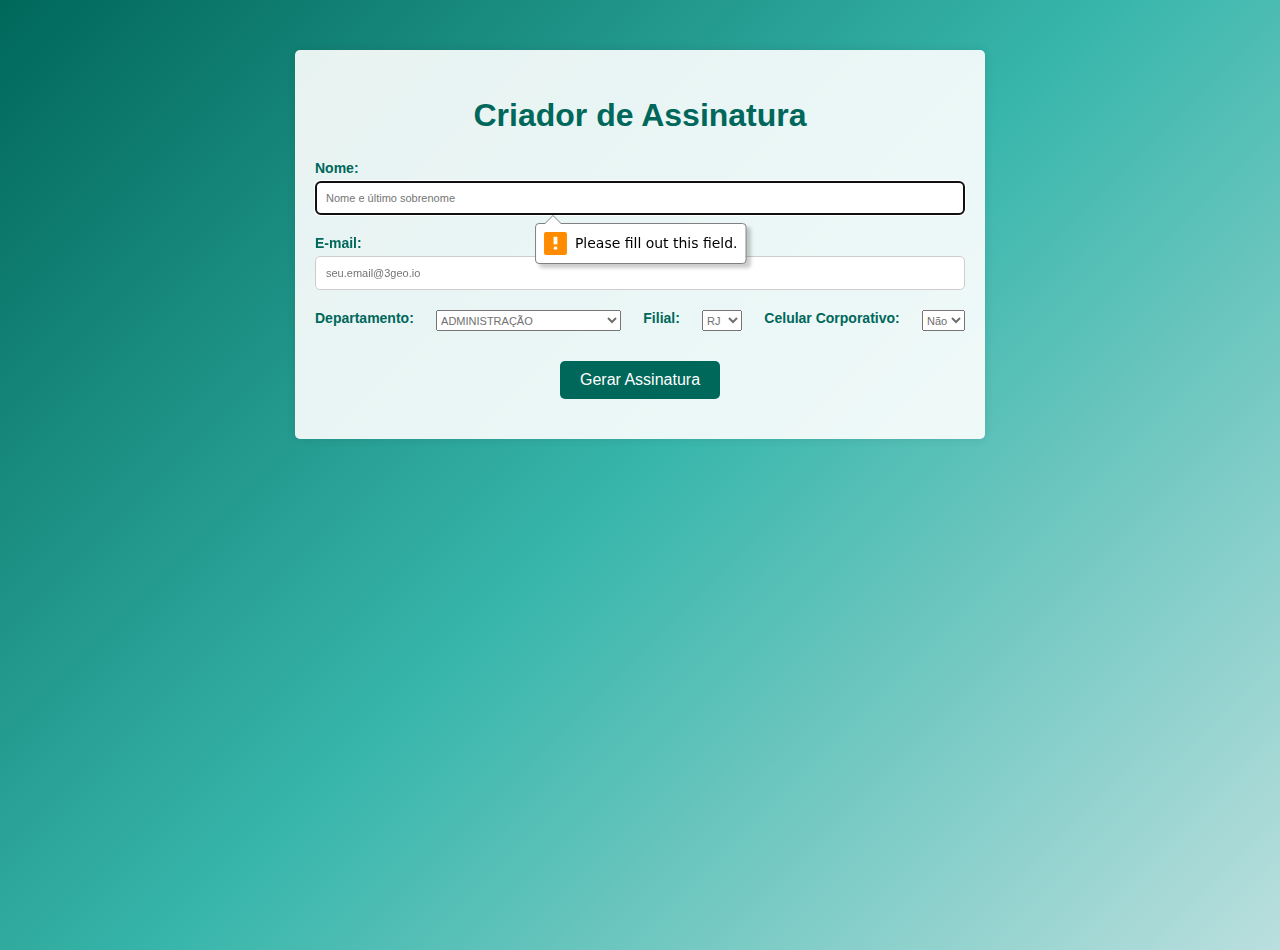
==== index.html @ 055bf9a8 "Add files via upload" ====
<!DOCTYPE html>
<html lang="pt-br">
<head>
    <meta charset="UTF-8">
    <meta name="viewport" content="width=device-width, initial-scale=1.0">
    <title>Criador de Assinatura</title>
    <link rel="stylesheet" href="styles.css">
</head>
<body>
    <div class="container">
        <h2>Criador de Assinatura</h2>
        <form id="signatureForm">
            <label for="name">Nome:</label>
            <input type="text" id="name" name="name" placeholder="Nome e último sobrenome" required>
            <label for="email">E-mail:</label>
            <input type="email" id="email" name="email" placeholder="seu.email@3geo.io" required>

<div class="containerLabel">

    <label for="department">Departamento:</label>
    
    
    <select id="department" name="department">
        <option value="ADMINISTRAÇÃO">ADMINISTRAÇÃO</option>
        <option value="GENTE & CULTURA">GENTE & CULTURA</option>
        <option value="INOVAÇÃO & TECNOLOGIA">INOVAÇÃO & TECNOLOGIA</option>
        <option value="ENGENHARIA & PROJETOS">ENGENHARIA & PROJETOS</option>
        <option value="OPERAÇÕES">OPERAÇÕES</option>
        <option value="SONDAGEM">SONDAGEM</option>
        <option value="AUTOMAÇÃO">AUTOMAÇÃO</option>
        <option value="INSTRUMENTAÇÃO">INSTRUMENTAÇÃO</option>
        <option value="MONITORAMENTO">MONITORAMENTO</option>
        <option value="PLANEJAMENTO">PLANEJAMENTO</option>
        <option value="FINANCEIRO">FINANCEIRO</option>
        <option value="SSMA">SSMA</option>
        <option value="MARKETING & COMUNICAÇÃO">MARKETING & COMUNICAÇÃO</option>
        <option value="COMPRAS & FACILITIES">COMPRAS & FACILITIES</option>
        <option value="CONTÁBIL & FISCAL">CONTÁBIL & FISCAL</option>
        <option value="COMERCIAL">COMERCIAL</option>
        <option value="CEO">COMERCIAL</option>
      
    </select>
    <label for="operation">Filial:</label>
    <select id="operation" name="operation">
        <option value="RJ">RJ</option>
        <option value="SP">SP</option>
        <option value="MG">MG</option>
    </select>
   
       <label for="corporatePhone">Celular Corporativo:</label>    
       <select id="corporatePhone" name="corporatePhone">
        <option value="false">Não</option>
        <option value="true">Sim</option>
        
    </select>
</div>
            <div class="phoneMiddle"> 

                <input type="text" id="corporatePhoneDDD" name="corporatePhoneNumber" placeholder="DDD" style="display: none;">
                <input type="text" id="corporatePhoneNumber" name="corporatePhoneNumber" placeholder="Número" style="display: none;">
                <div id="corporatePhoneCheckbox" style="display: none;">
                    <input type="checkbox" id="hasCorporatePhone" name="hasCorporatePhone">
                    <label for="hasCorporatePhone">WhatsApp?</label>
                </div>
            </div>
                <button class="corporate-button" type="submit">Gerar Assinatura</button>
        </form>
    
        <div id="signatureOutput">
            <!-- Aqui será exibida a assinatura -->
        </div>
        <button id="copyButton" style="display: none;">Copiar Assinatura</button>
        
    </div>

    <script src="script.js"></script>
</body>
</html>
---- styles.css ----
body {
    font-family: Calibri, Arial, sans-serif;
    background: linear-gradient(135deg, #00675B, #38B6AB, #BADFDE);
    height: 100vh;
    margin: 0;
    padding: 0;
    font-size: 14px;
    color: #00675B;
}

.container {
    max-width: 650px;
    margin: 50px auto;
    padding: 20px;
    background-color: rgba(255, 255, 255, 0.9);
    border-radius: 5px;
    box-shadow: 0 0 10px rgba(0, 0, 0, 0.1);
}

h2 {
    text-align: center;
    font-size: 32px;
}

label {
    display: block;
    margin-bottom: 5px;
    font-weight: bolder;
}

input[type="text"],
input[type="email"] {
    width: 100%;
    padding: 10px;
    margin-bottom: 20px;
    border: 1px solid #ccc;
    border-radius: 5px;
    box-sizing: border-box;
}



#signatureOutput {
    margin-top: 20px;
}


#signatureOutput table {
    width: 650px;
    border-collapse: collapse;
}

#signatureOutput table tr:nth-child(2) td {
    border-top: 0.5pt solid #38B6AB; /* Adiciona uma borda preta apenas na linha entre a linha 1 e linha 2 */
}

#signatureOutput table td {
    padding: 10px; /* Adiciona um espaçamento interno */
}

.coluna1 {
    border-color: transparent; /* Remove a cor do border */
}

.name16 {
    font-size: 16pt;
    color: #38B6AB;
}

.toTop {
    vertical-align: bottom !important;
}

td {
    color: #70706f;
}

button {
    display: block; /* Certifica-se de que o botão ocupa toda a largura do contêiner */
    margin: 20px auto; /* Margem superior e inferior de 20px e margem lateral automática para centralizá-lo horizontalmente */
    background-color: #00675B;
    color: #fff;
    padding: 10px 20px;
    border: none;
    border-radius: 5px;
    font-size: 16px;
    cursor: pointer;
    transition: background-color 0.3s ease, transform 0.3s ease;
}

button:hover {
  background-color: #38B6AB;
  transform: scale(1.05);

}
.containerLabel {
    display: flex; /* Altera o layout para flexbox */
    flex-wrap: nowrap; /* Permite que os elementos quebrem para a próxima linha se não couberem em uma linha */
    justify-content: space-between;
}

#name, #email, #department, #operation, #corporatePhone, #corporatePhoneDDD, #corporatePhoneNumber {
    font-size: 11px;
    color: #70706f;
}


.phoneMiddle {
    display: flex; /* Altera o layout para flexbox */
    flex-wrap: wrap; /* Permite que os elementos quebrem para a próxima linha se não couberem em uma linha */
    justify-content: center;
    margin: 10px;
}

#corporatePhoneDDD {
    width: 50px;
    margin-right: 20px;
}

#corporatePhoneNumber {
    width: 150px;
}

#hasCorporatePhone {
    accent-color: #00675B;
}
#corporatePhoneCheckbox {
    margin: 6px 0 0 15px;
    display: flex;
    flex-direction: row;
    flex-wrap: wrap;
    align-content: flex-start
}
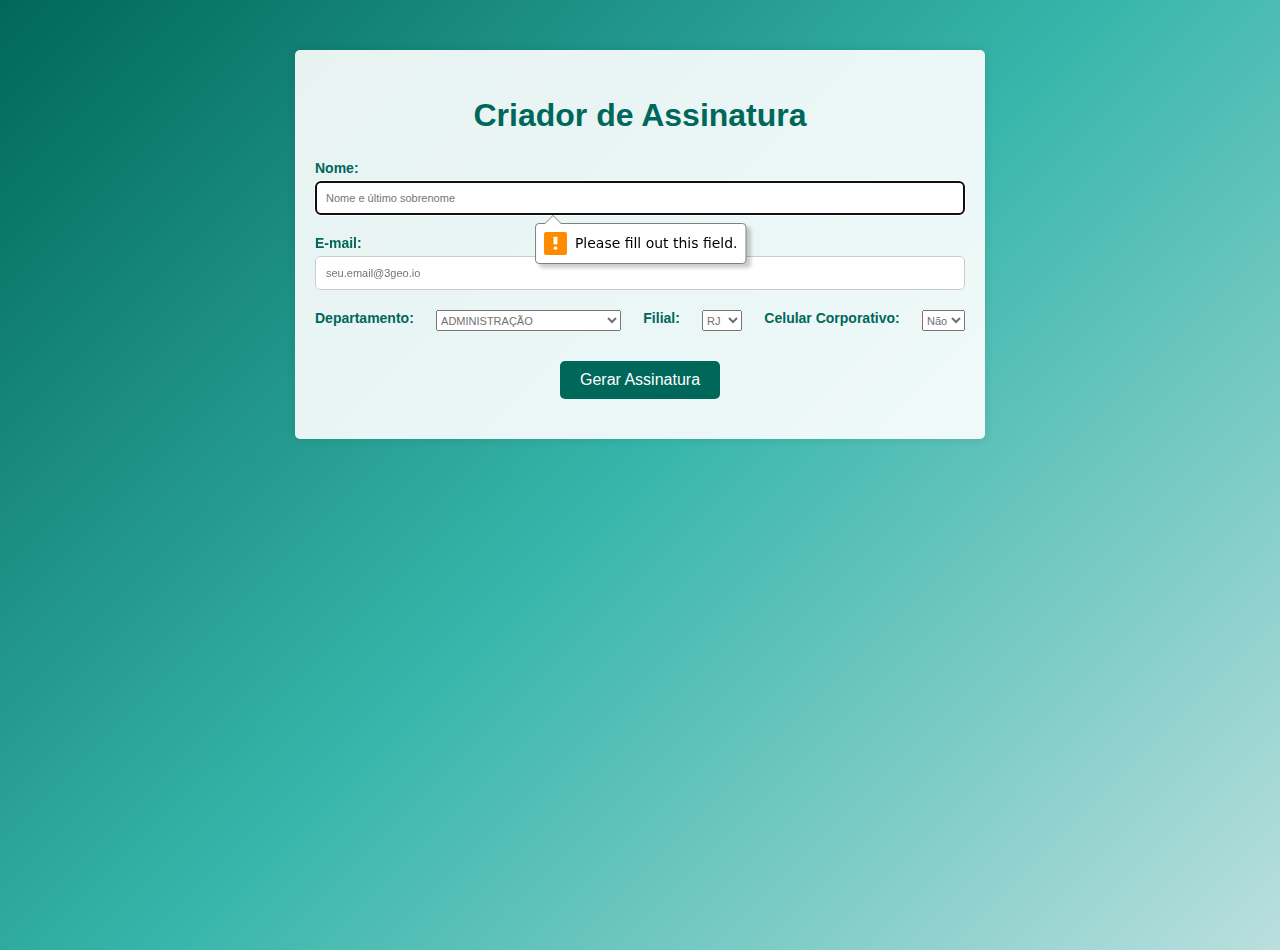
==== commit 33f6fd26: "Update index.html" ====
--- a/index.html
+++ b/index.html
@@ -37,7 +37,7 @@
         <option value="COMPRAS & FACILITIES">COMPRAS & FACILITIES</option>
         <option value="CONTÁBIL & FISCAL">CONTÁBIL & FISCAL</option>
         <option value="COMERCIAL">COMERCIAL</option>
-        <option value="CEO">COMERCIAL</option>
+        <option value="CEO">CEO</option>
       
     </select>
     <label for="operation">Filial:</label>
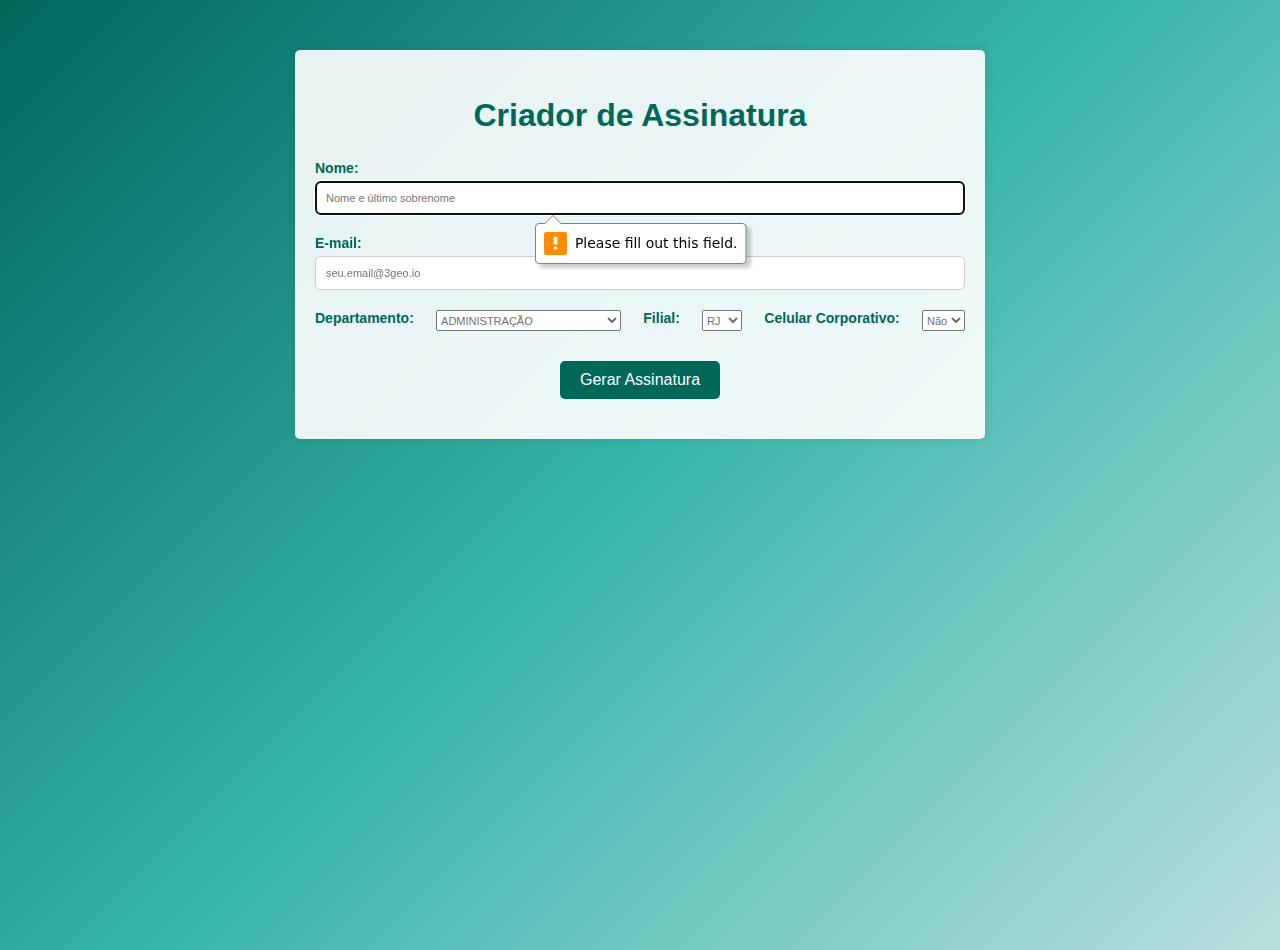
==== commit c6aae248: "Update index.html" ====
--- a/index.html
+++ b/index.html
@@ -31,6 +31,7 @@
         <option value="INSTRUMENTAÇÃO">INSTRUMENTAÇÃO</option>
         <option value="MONITORAMENTO">MONITORAMENTO</option>
         <option value="PLANEJAMENTO">PLANEJAMENTO</option>
+        <option value="PLANEJAMENTO">QUALIDADE</option>
         <option value="FINANCEIRO">FINANCEIRO</option>
         <option value="SSMA">SSMA</option>
         <option value="MARKETING & COMUNICAÇÃO">MARKETING & COMUNICAÇÃO</option>
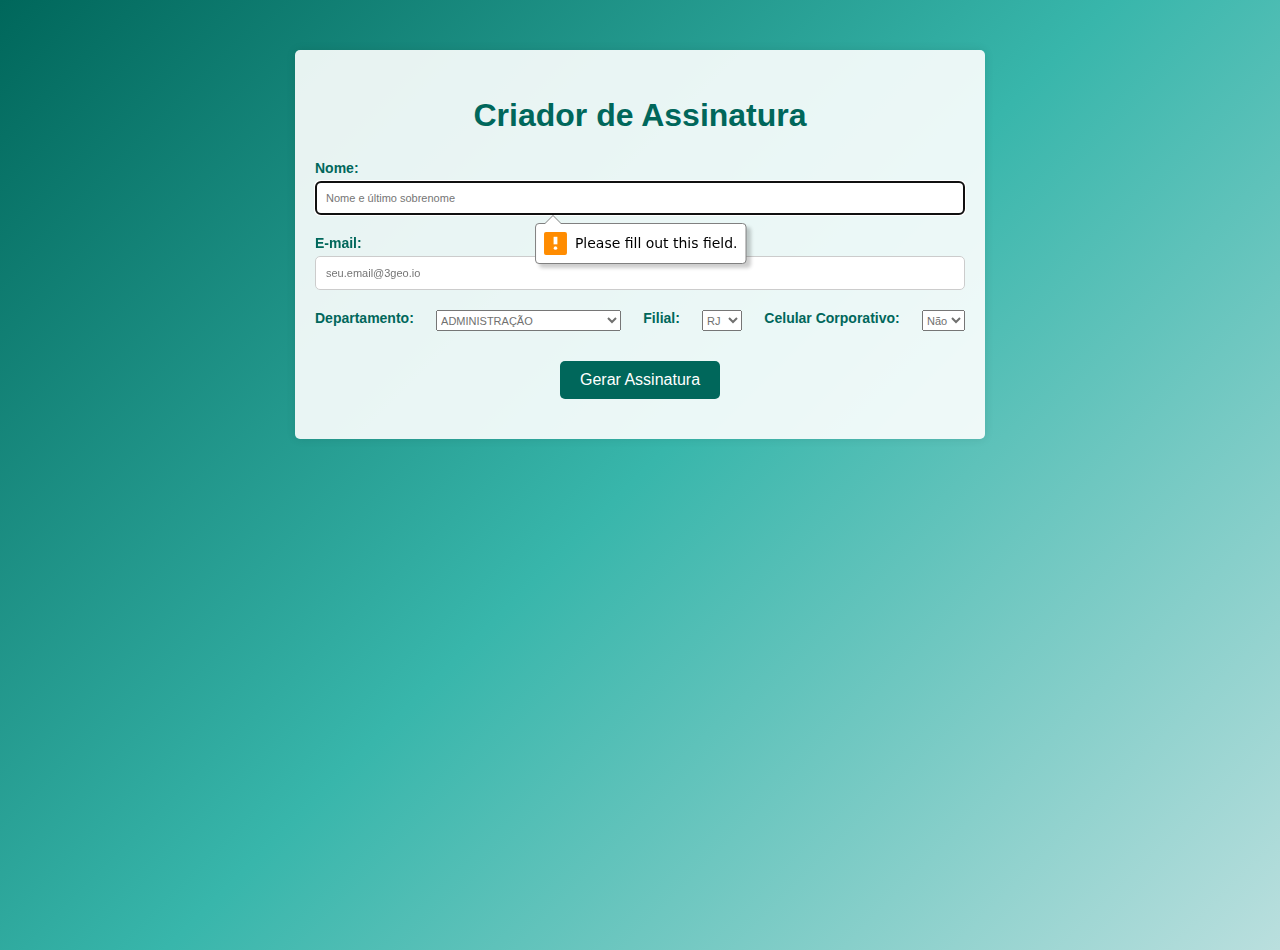
==== commit 88fefa51: "Update index.html" ====
--- a/index.html
+++ b/index.html
@@ -26,7 +26,7 @@
         <option value="INOVAÇÃO & TECNOLOGIA">INOVAÇÃO & TECNOLOGIA</option>
         <option value="ENGENHARIA & PROJETOS">ENGENHARIA & PROJETOS</option>
         <option value="OPERAÇÕES">OPERAÇÕES</option>
-        <option value="SONDAGEM">SONDAGEM</option>
+        <option value="INVESTIGAÇÕES GEOTÉCNICAS">SONDAGEM</option>
         <option value="AUTOMAÇÃO">AUTOMAÇÃO</option>
         <option value="INSTRUMENTAÇÃO">INSTRUMENTAÇÃO</option>
         <option value="MONITORAMENTO">MONITORAMENTO</option>
@@ -38,6 +38,7 @@
         <option value="COMPRAS & FACILITIES">COMPRAS & FACILITIES</option>
         <option value="CONTÁBIL & FISCAL">CONTÁBIL & FISCAL</option>
         <option value="COMERCIAL">COMERCIAL</option>
+        <option value="CTO">CEO</option>
         <option value="CEO">CEO</option>
       
     </select>
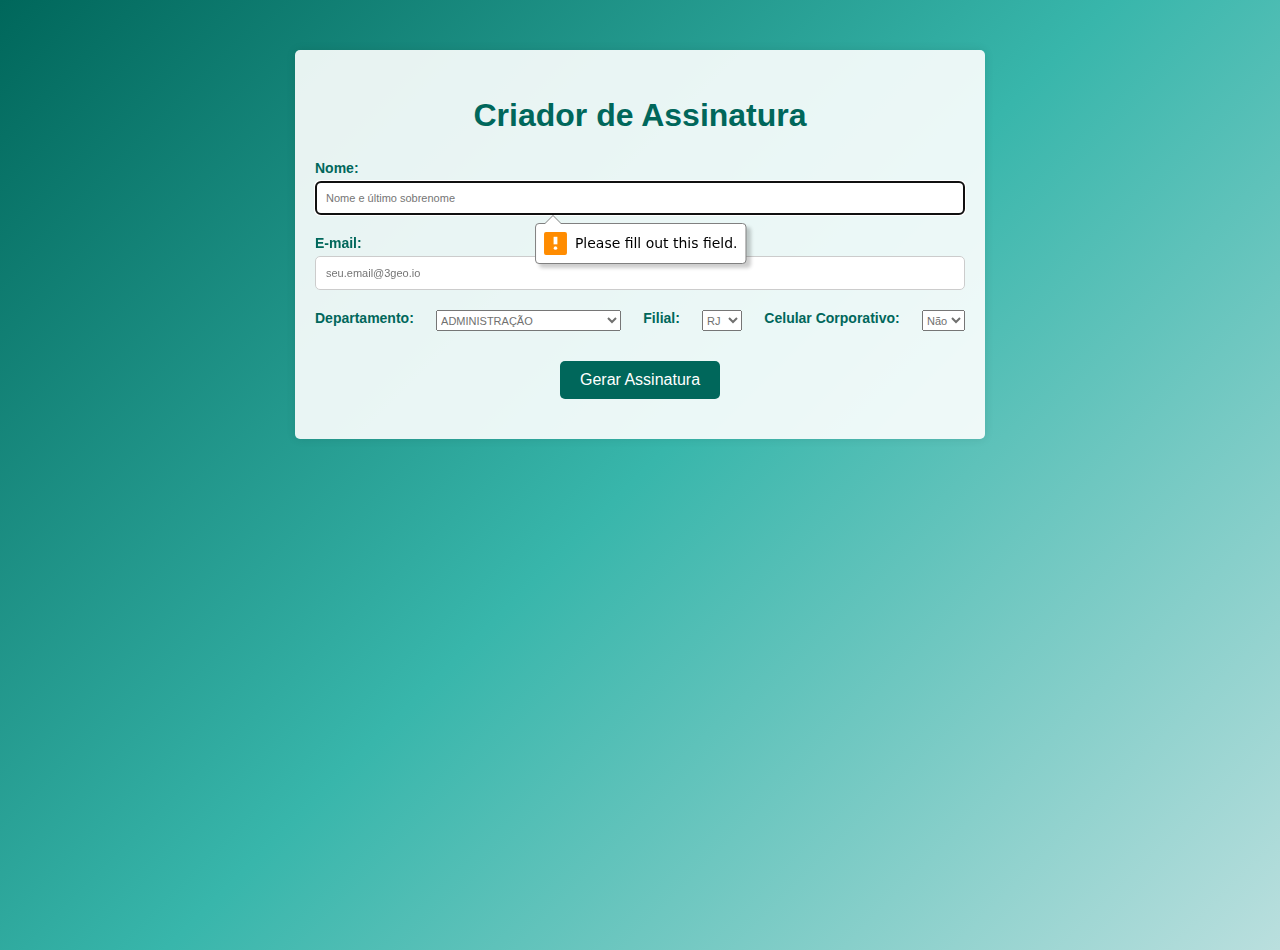
==== commit 8b48857b: "Update index.html" ====
--- a/index.html
+++ b/index.html
@@ -38,7 +38,7 @@
         <option value="COMPRAS & FACILITIES">COMPRAS & FACILITIES</option>
         <option value="CONTÁBIL & FISCAL">CONTÁBIL & FISCAL</option>
         <option value="COMERCIAL">COMERCIAL</option>
-        <option value="CTO">CEO</option>
+        <option value="CTO">CTO</option>
         <option value="CEO">CEO</option>
       
     </select>
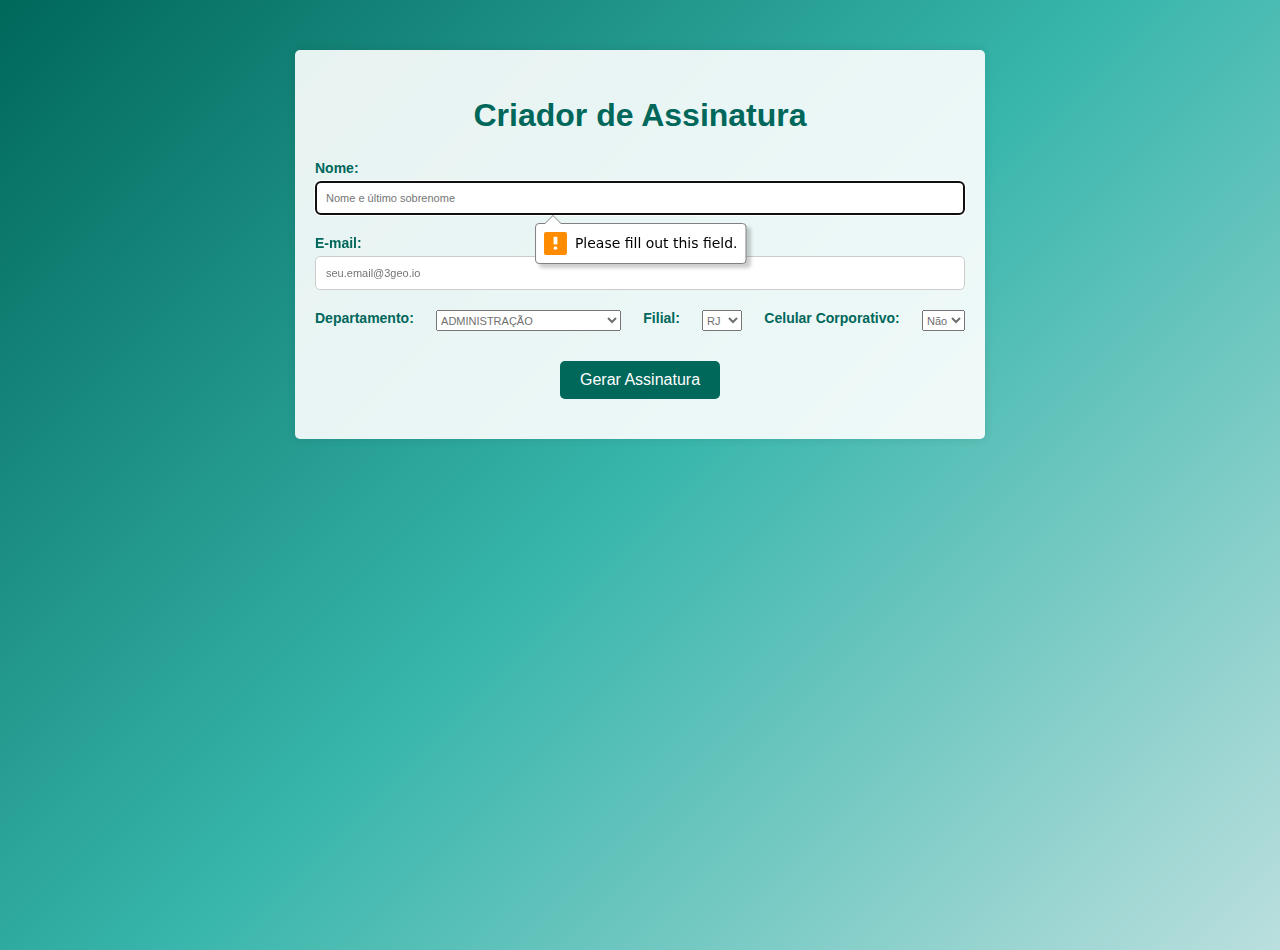
==== commit 96267bb4: "Update index.html" ====
--- a/index.html
+++ b/index.html
@@ -23,6 +23,7 @@
     <select id="department" name="department">
         <option value="ADMINISTRAÇÃO">ADMINISTRAÇÃO</option>
         <option value="GENTE & CULTURA">GENTE & CULTURA</option>
+        <option value="DEPARTAMENTO PESSOAL">DEPARTAMENTO PESSOAL</option>
         <option value="INOVAÇÃO & TECNOLOGIA">INOVAÇÃO & TECNOLOGIA</option>
         <option value="ENGENHARIA & PROJETOS">ENGENHARIA & PROJETOS</option>
         <option value="OPERAÇÕES">OPERAÇÕES</option>
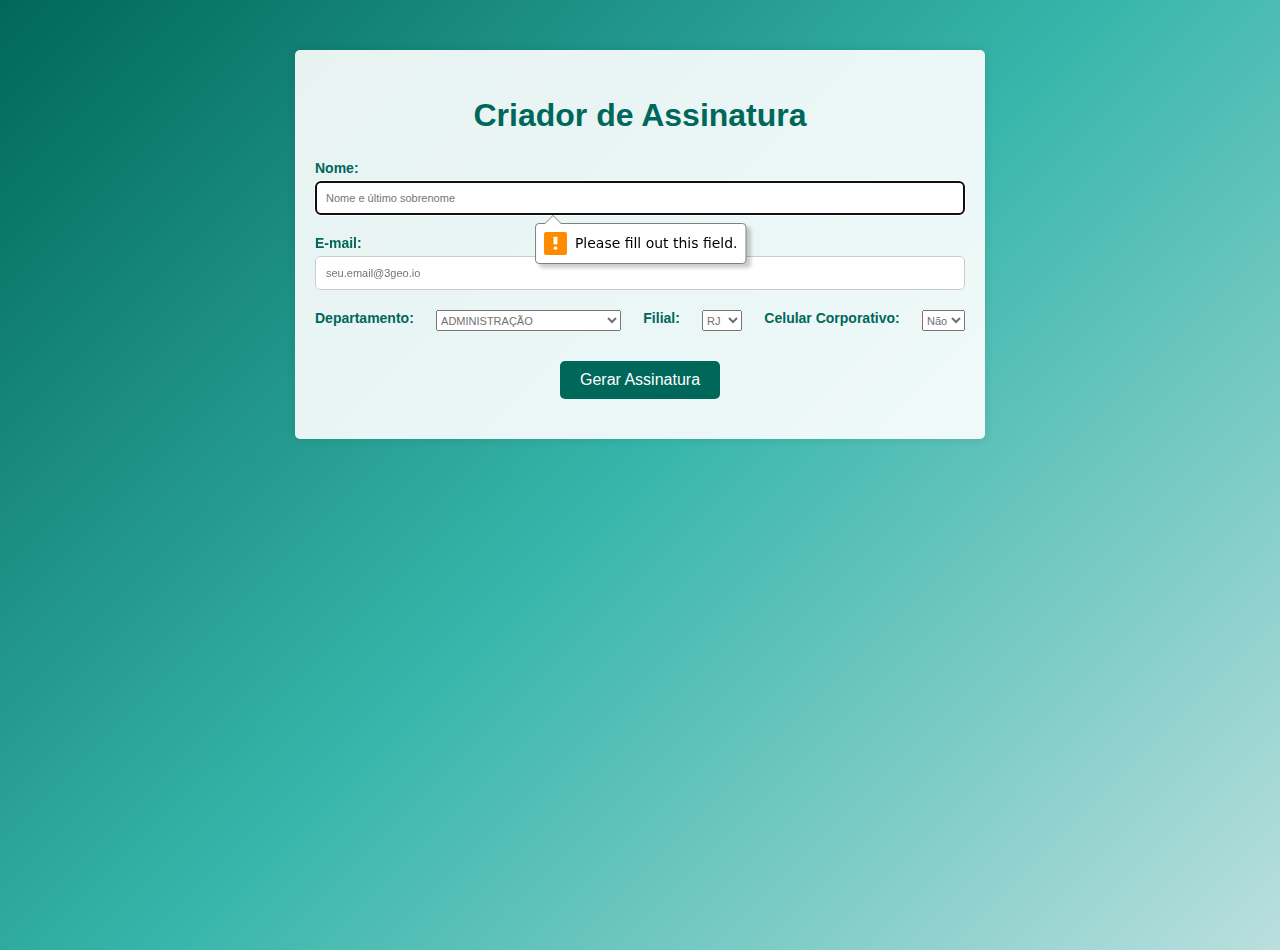
==== commit 28e74657: "Update index.html" ====
--- a/index.html
+++ b/index.html
@@ -31,8 +31,9 @@
         <option value="AUTOMAÇÃO">AUTOMAÇÃO</option>
         <option value="INSTRUMENTAÇÃO">INSTRUMENTAÇÃO</option>
         <option value="MONITORAMENTO">MONITORAMENTO</option>
+        <option value="NOVOS NEGÓCIOS">NOVOS NEGÓCIOS</option>
         <option value="PLANEJAMENTO">PLANEJAMENTO</option>
-        <option value="PLANEJAMENTO">QUALIDADE</option>
+        <option value="QUALIDADE">QUALIDADE</option>
         <option value="FINANCEIRO">FINANCEIRO</option>
         <option value="SSMA">SSMA</option>
         <option value="MARKETING & COMUNICAÇÃO">MARKETING & COMUNICAÇÃO</option>
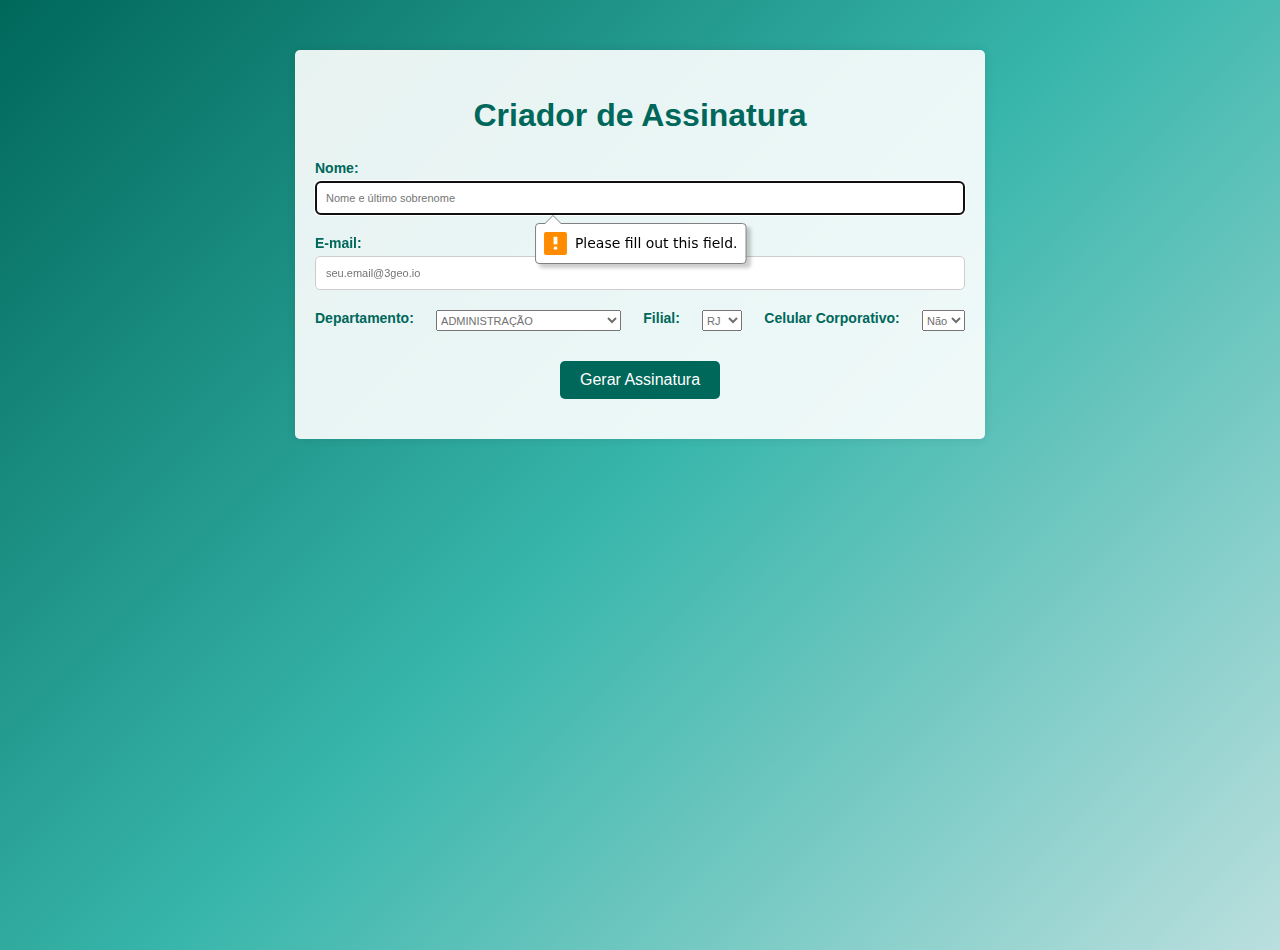
==== commit 93674a82: "Update index.html" ====
--- a/index.html
+++ b/index.html
@@ -25,12 +25,10 @@
         <option value="GENTE & CULTURA">GENTE & CULTURA</option>
         <option value="DEPARTAMENTO PESSOAL">DEPARTAMENTO PESSOAL</option>
         <option value="INOVAÇÃO & TECNOLOGIA">INOVAÇÃO & TECNOLOGIA</option>
-        <option value="ENGENHARIA & PROJETOS">ENGENHARIA & PROJETOS</option>
+        <option value="ENGENHARIA">ENGENHARIA</option>
         <option value="OPERAÇÕES">OPERAÇÕES</option>
         <option value="INVESTIGAÇÕES GEOTÉCNICAS">SONDAGEM</option>
         <option value="AUTOMAÇÃO">AUTOMAÇÃO</option>
-        <option value="INSTRUMENTAÇÃO">INSTRUMENTAÇÃO</option>
-        <option value="MONITORAMENTO">MONITORAMENTO</option>
         <option value="NOVOS NEGÓCIOS">NOVOS NEGÓCIOS</option>
         <option value="PLANEJAMENTO">PLANEJAMENTO</option>
         <option value="QUALIDADE">QUALIDADE</option>
